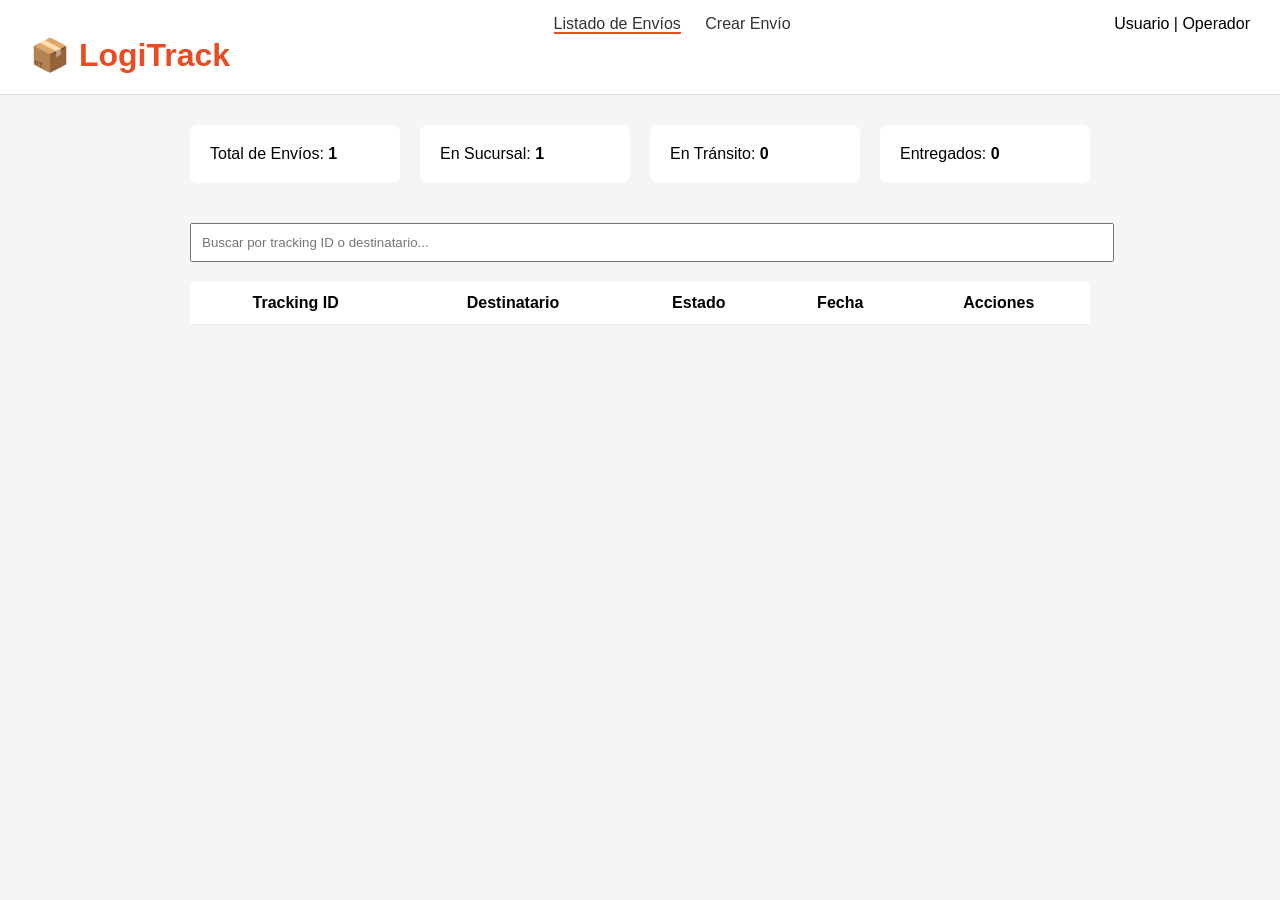
==== src/frontend/index.html @ 416f3fa6 "pequeña correccion para que los html se conecten bien con sus js" ====
<!DOCTYPE html>
<html lang="es">
<head>
  <meta charset="UTF-8">
  <title>LogiTrack</title>
  <link rel="stylesheet" href="css/styles.css">
</head>
<body>

<header class="navbar">
  <h1 class="logo">📦 LogiTrack</h1>

  <nav>
    <a class="active">Listado de Envíos</a>
    <a href="crear.html">Crear Envío</a>
  </nav>

  <div class="user">
    Usuario | Operador
  </div>
</header>

<main class="container">

  <!-- Cards -->
  <section class="cards">
    <div class="card">Total de Envíos: <b>1</b></div>
    <div class="card warning">En Sucursal: <b>1</b></div>
    <div class="card info">En Tránsito: <b>0</b></div>
    <div class="card success">Entregados: <b>0</b></div>
  </section>

  <!-- Buscador -->
  <input class="search" placeholder="Buscar por tracking ID o destinatario...">

  <!-- Tabla -->
  <table>
    <thead>
      <tr>
        <th>Tracking ID</th>
        <th>Destinatario</th>
        <th>Estado</th>
        <th>Fecha</th>
        <th>Acciones</th>
      </tr>
    </thead>

    <tbody>
      <!-- Los envíos se cargan dinámicamente desde index.js -->
    </tbody>
  </table>

</main>

<script src="index.js"></script>

</body>
</html>
---- src/frontend/css/styles.css ----
/* =========================
   🔹 ESTILOS GENERALES
========================= */

body {
  font-family: Arial, sans-serif;
  margin: 0;
  background: #f5f6fa;
}

.container {
  padding: 30px;
}

.subtitle {
  color: gray;
  margin-bottom: 20px;
}

hr {
  margin: 20px 0;
}

/* =========================
   🔹 NAVBAR
========================= */

.navbar {
  display: flex;
  justify-content: space-between;
  padding: 15px 30px;
  background: white;
  border-bottom: 1px solid #ddd;
}

.logo {
  color: rgb(232, 76, 34);
}

nav a {
  margin: 0 10px;
  text-decoration: none;
  color: #333;
}

nav .active {
  border-bottom: 2px solid rgb(232, 76, 34);
}

/* =========================
   🔹 PANTALLA INDEX (LISTADO)
========================= */

.cards {
  display: flex;
  gap: 20px;
  margin-bottom: 20px;
}

.card {
  flex: 1;
  padding: 20px;
  background: white;
  border-radius: 10px;
}

.warning {
  background: #fff3cd;
}

.info {
  background: #dbeafe;
}

.success {
  background: #d1fae5;
}

.search {
  width: 100%;
  padding: 10px;
  margin-bottom: 20px;
}

table {
  width: 100%;
  background: white;
  border-collapse: collapse;
}

th, td {
  padding: 12px;
  border-bottom: 1px solid #eee;
}

.link {
  color: blue;
}

.badge {
  background: orange;
  padding: 5px 10px;
  border-radius: 10px;
}

/* =========================
   🔹 PANTALLA DETALLE DE ENVÍO (FINAL)
========================= */
body{
    font-family: Arial, Helvetica, sans-serif;
    background:#f5f5f5;
    margin:0;
}

.container{
    width:900px;
    margin:auto;
    padding:30px;
}

h1{
    margin-bottom:5px;
}

.tracking{
    color:#666;
}

.volver{
    text-decoration:none;
    color:#555;
    display:inline-block;
    margin-bottom:20px;
}

.estado{
    display:flex;
    justify-content:space-between;
    align-items:center;
    background:white;
    padding:20px;
    border-radius:8px;
    margin-bottom:20px;
}

.badge{
    background:#f1c40f;
    padding:8px 14px;
    border-radius:20px;
    font-weight:bold;
}

.card{
    background:white;
    padding:20px;
    border-radius:8px;
    margin-bottom:20px;
}

.grid2{
    display:grid;
    grid-template-columns:1fr 1fr;
    gap:20px;
}

label{
    font-size:12px;
    color:#888;
}

p{
    margin-top:3px;
    margin-bottom:15px;
}

ul{
    padding-left:20px;
}

li{
    margin-bottom:5px;
}

/* =========================
   🔹 PANTALLA CREAR ENVÍO
========================= */

/* Cards formulario */
.card-form {
  background: white;
  padding: 20px;
  border-radius: 10px;
  margin-bottom: 20px;
}

/* Inputs */
.card-form label {
  display: block;
  margin-top: 10px;
}

.card-form input,
.card-form textarea {
  width: 100%;
  padding: 10px;
  margin-top: 5px;
}

/* Botones */
.botones {
  display: flex;
  justify-content: space-between;
  margin-top: 20px;
}

.btn-cancelar {
  background: #ccc;
  border: none;
  padding: 10px 20px;
  cursor: pointer;
}

.btn-crear {
  background: rgb(232, 76, 34);
  color: white;
  border: none;
  padding: 10px 20px;
  cursor: pointer;
}










/* =========================
   🔹 AJUSTE DETALLE DESKTOP
========================= */

.tracking{
color:#777;
margin-bottom:20px;
}

.estado h3{
margin:0;
}

.estado p{
margin:3px 0 0 0;
}

.grid2 .card{
margin-bottom:0;
}

#historial{
margin-top:10px;
}

#historial li{
background:#f5f6fa;
padding:8px;
border-radius:6px;
margin-bottom:8px;
}
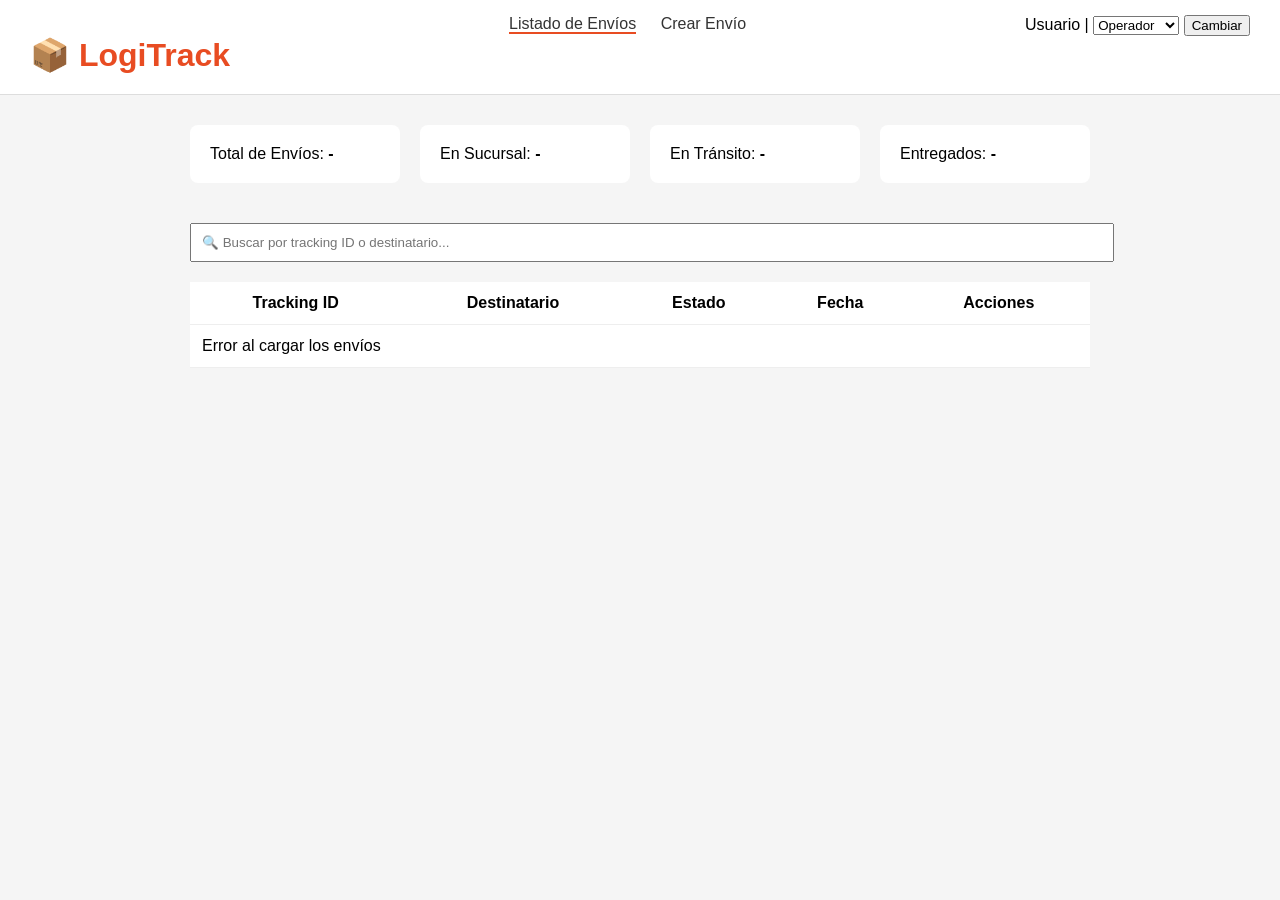
==== commit e936bba3: "feat: permitir cambiar el nombre de usuario y guardarlo en localStorage" ====
--- a/src/frontend/index.html
+++ b/src/frontend/index.html
@@ -2,6 +2,7 @@
 <html lang="es">
 <head>
   <meta charset="UTF-8">
+  <meta name="viewport" content="width=device-width, initial-scale=1.0">
   <title>LogiTrack</title>
   <link rel="stylesheet" href="css/styles.css">
 </head>
@@ -16,22 +17,36 @@
   </nav>
 
   <div class="user">
-    Usuario | Operador
+    <span id="nombreUsuario">Usuario</span> |
+    <select id="rol">
+      <option value="operador">Operador</option>
+      <option value="supervisor">Supervisor</option>
+    </select>
+
+    <button id="cambiarUsuario">Cambiar</button>
   </div>
 </header>
 
 <main class="container">
 
-  <!-- Cards -->
+  <!-- Cards dinámicas -->
   <section class="cards">
-    <div class="card">Total de Envíos: <b>1</b></div>
-    <div class="card warning">En Sucursal: <b>1</b></div>
-    <div class="card info">En Tránsito: <b>0</b></div>
-    <div class="card success">Entregados: <b>0</b></div>
+    <div class="card">Total de Envíos: <b id="totalEnvios">-</b></div>
+    <div class="card warning">En Sucursal: <b id="enSucursal">-</b></div>
+    <div class="card info">En Tránsito: <b id="enTransito">-</b></div>
+    <div class="card success">Entregados: <b id="entregados">-</b></div>
   </section>
 
   <!-- Buscador -->
-  <input class="search" placeholder="Buscar por tracking ID o destinatario...">
+  <div class="search-container">
+    <input 
+      type="text"
+      id="buscador"
+      class="search" 
+      placeholder="🔍 Buscar por tracking ID o destinatario..."
+      autocomplete="off"
+    >
+  </div>
 
   <!-- Tabla -->
   <table>
@@ -46,13 +61,16 @@
     </thead>
 
     <tbody>
-      <!-- Los envíos se cargan dinámicamente desde index.js -->
+      <tr>
+        <td colspan="5">Cargando envíos...</td>
+      </tr>
     </tbody>
   </table>
 
 </main>
 
-<script src="index.js"></script>
+<script src="app.js"></script>
+<script src="index.js" defer></script>
 
 </body>
 </html>
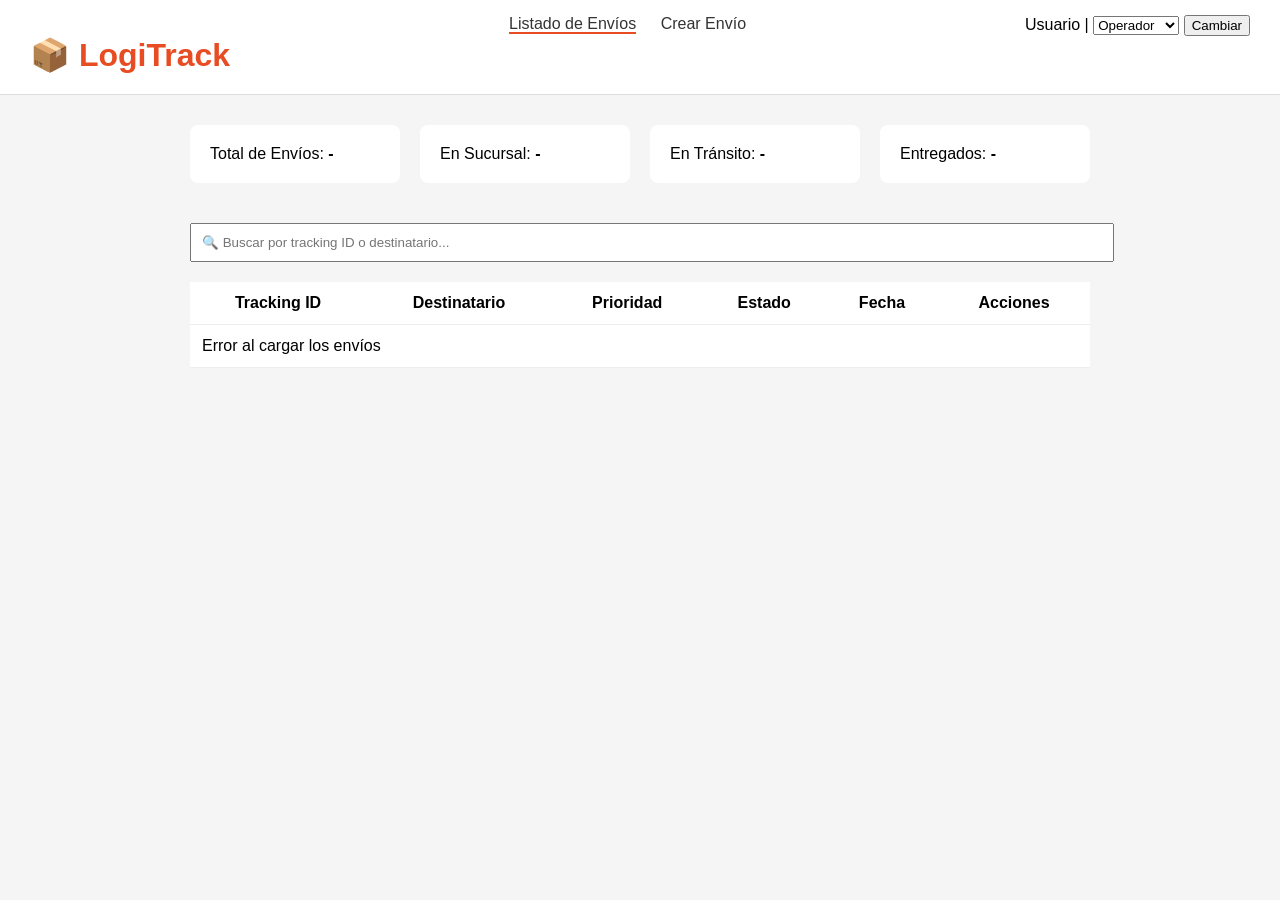
==== commit b275de02: "feat: agregar prioridad de envíos en crear, listado y detalle" ====
--- a/src/frontend/index.html
+++ b/src/frontend/index.html
@@ -54,6 +54,7 @@
       <tr>
         <th>Tracking ID</th>
         <th>Destinatario</th>
+        <th>Prioridad</th>
         <th>Estado</th>
         <th>Fecha</th>
         <th>Acciones</th>
@@ -62,7 +63,7 @@
 
     <tbody>
       <tr>
-        <td colspan="5">Cargando envíos...</td>
+        <td colspan="6">Cargando envíos...</td>
       </tr>
     </tbody>
   </table>
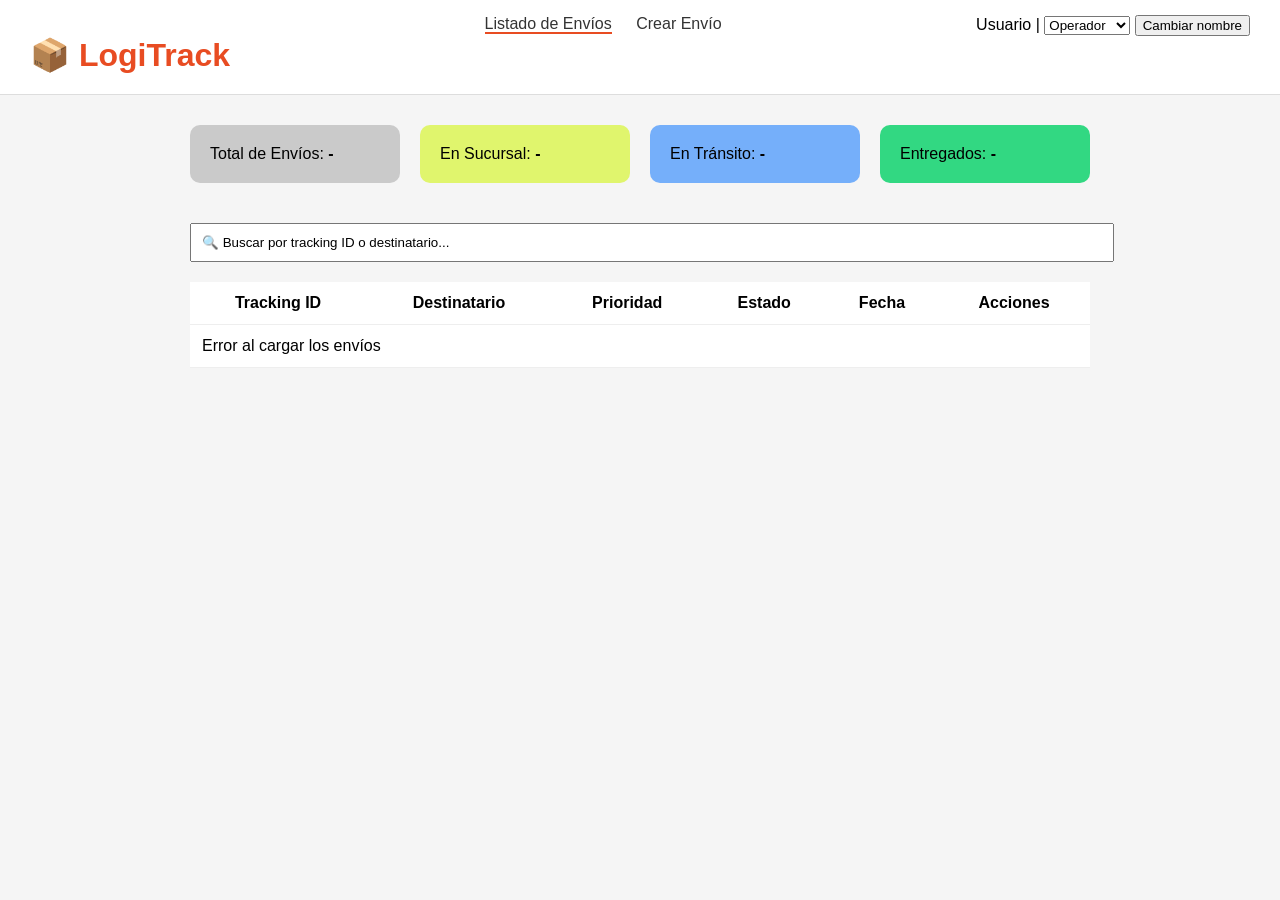
==== commit 42545066: "cambie el color del cuadro de el contador total de envios en la pantalla index" ====
--- a/src/frontend/index.html
+++ b/src/frontend/index.html
@@ -23,7 +23,7 @@
       <option value="supervisor">Supervisor</option>
     </select>
 
-    <button id="cambiarUsuario">Cambiar</button>
+    <button id="cambiarUsuario">Cambiar nombre</button>
   </div>
 </header>
 
@@ -31,7 +31,7 @@
 
   <!-- Cards dinámicas -->
   <section class="cards">
-    <div class="card">Total de Envíos: <b id="totalEnvios">-</b></div>
+    <div class="card total">Total de Envíos: <b id="totalEnvios">-</b></div>
     <div class="card warning">En Sucursal: <b id="enSucursal">-</b></div>
     <div class="card info">En Tránsito: <b id="enTransito">-</b></div>
     <div class="card success">Entregados: <b id="entregados">-</b></div>
--- a/src/frontend/css/styles.css
+++ b/src/frontend/css/styles.css
@@ -3,22 +3,38 @@
 ========================= */
 
 body {
-  font-family: Arial, sans-serif;
+  font-family: Arial, Helvetica, sans-serif;
   margin: 0;
-  background: #f5f6fa;
+  background: #f5f5f5;
 }
 
 .container {
+  width: 900px;
+  margin: auto;
   padding: 30px;
 }
 
 .subtitle {
-  color: gray;
+  color: black;
   margin-bottom: 20px;
 }
 
 hr {
   margin: 20px 0;
+}
+
+h1 {
+  margin-bottom: 5px;
+}
+
+p {
+  margin-top: 3px;
+  margin-bottom: 15px;
+}
+
+label {
+  font-size: 12px;
+  color: black;
 }
 
 /* =========================
@@ -62,18 +78,23 @@
   padding: 20px;
   background: white;
   border-radius: 10px;
+  margin-bottom: 20px;
+}
+
+.total{
+background:#cacaca;
 }
 
 .warning {
-  background: #fff3cd;
+  background: #e0f56d;
 }
 
 .info {
-  background: #dbeafe;
+  background: #75affa;
 }
 
 .success {
-  background: #d1fae5;
+  background: #32d882;
 }
 
 .search {
@@ -82,6 +103,10 @@
   margin-bottom: 20px;
 }
 
+.search::placeholder {
+  color: black;
+}
+
 table {
   width: 100%;
   background: white;
@@ -98,94 +123,79 @@
 }
 
 .badge {
-  background: orange;
-  padding: 5px 10px;
-  border-radius: 10px;
-}
-
-/* =========================
-   🔹 PANTALLA DETALLE DE ENVÍO (FINAL)
-========================= */
-body{
-    font-family: Arial, Helvetica, sans-serif;
-    background:#f5f5f5;
-    margin:0;
-}
-
-.container{
-    width:900px;
-    margin:auto;
-    padding:30px;
-}
-
-h1{
-    margin-bottom:5px;
-}
-
-.tracking{
-    color:#666;
-}
-
-.volver{
-    text-decoration:none;
-    color:#555;
-    display:inline-block;
-    margin-bottom:20px;
-}
-
-.estado{
-    display:flex;
-    justify-content:space-between;
-    align-items:center;
-    background:white;
-    padding:20px;
-    border-radius:8px;
-    margin-bottom:20px;
-}
-
-.badge{
-    background:#f1c40f;
-    padding:8px 14px;
-    border-radius:20px;
-    font-weight:bold;
-}
-
-.card{
-    background:white;
-    padding:20px;
-    border-radius:8px;
-    margin-bottom:20px;
-}
-
-.grid2{
-    display:grid;
-    grid-template-columns:1fr 1fr;
-    gap:20px;
-}
-
-label{
-    font-size:12px;
-    color:#888;
-}
-
-p{
-    margin-top:3px;
-    margin-bottom:15px;
-}
-
-ul{
-    padding-left:20px;
-}
-
-li{
-    margin-bottom:5px;
-}
-
-/* =========================
-   🔹 PANTALLA CREAR ENVÍO
-========================= */
-
-/* Cards formulario */
+  background: #f1c40f;
+  padding: 8px 14px;
+  border-radius: 20px;
+  font-weight: bold;
+}
+
+/* =========================
+   🔹 DETALLE DE ENVÍO
+========================= */
+
+.tracking {
+  color: black;
+  margin-bottom: 20px;
+}
+
+.volver {
+  text-decoration: none;
+  color: black;
+  display: inline-block;
+  margin-bottom: 20px;
+}
+
+.estado {
+  display: flex;
+  justify-content: space-between;
+  align-items: center;
+  background: white;
+  padding: 20px;
+  border-radius: 8px;
+  margin-bottom: 20px;
+}
+
+.estado h3 {
+  margin: 0;
+}
+
+.estado p {
+  margin: 3px 0 0 0;
+}
+
+.grid2 {
+  display: grid;
+  grid-template-columns: 1fr 1fr;
+  gap: 20px;
+}
+
+.grid2 .card {
+  margin-bottom: 0;
+}
+
+ul {
+  padding-left: 20px;
+}
+
+li {
+  margin-bottom: 5px;
+}
+
+#historial {
+  margin-top: 10px;
+}
+
+#historial li {
+  background: #f5f6fa;
+  padding: 8px;
+  border-radius: 6px;
+  margin-bottom: 8px;
+}
+
+/* =========================
+   🔹 CREAR ENVÍO
+========================= */
+
 .card-form {
   background: white;
   padding: 20px;
@@ -193,7 +203,6 @@
   margin-bottom: 20px;
 }
 
-/* Inputs */
 .card-form label {
   display: block;
   margin-top: 10px;
@@ -201,12 +210,15 @@
 
 .card-form input,
 .card-form textarea {
-  width: 100%;
+  width: 95%;
   padding: 10px;
   margin-top: 5px;
 }
 
-/* Botones */
+.card-form textarea::placeholder {
+  color: black;
+}
+
 .botones {
   display: flex;
   justify-content: space-between;
@@ -228,55 +240,3 @@
   cursor: pointer;
 }
 
-
-
-
-
-
-
-
-
-
-/* =========================
-   🔹 AJUSTE DETALLE DESKTOP
-========================= */
-
-.tracking{
-color:#777;
-margin-bottom:20px;
-}
-
-.estado h3{
-margin:0;
-}
-
-.estado p{
-margin:3px 0 0 0;
-}
-
-.grid2 .card{
-margin-bottom:0;
-}
-
-#historial{
-margin-top:10px;
-}
-
-#historial li{
-background:#f5f6fa;
-padding:8px;
-border-radius:6px;
-margin-bottom:8px;
-}
-     
-
-
-
-
-
-
-
-
-
-
-
